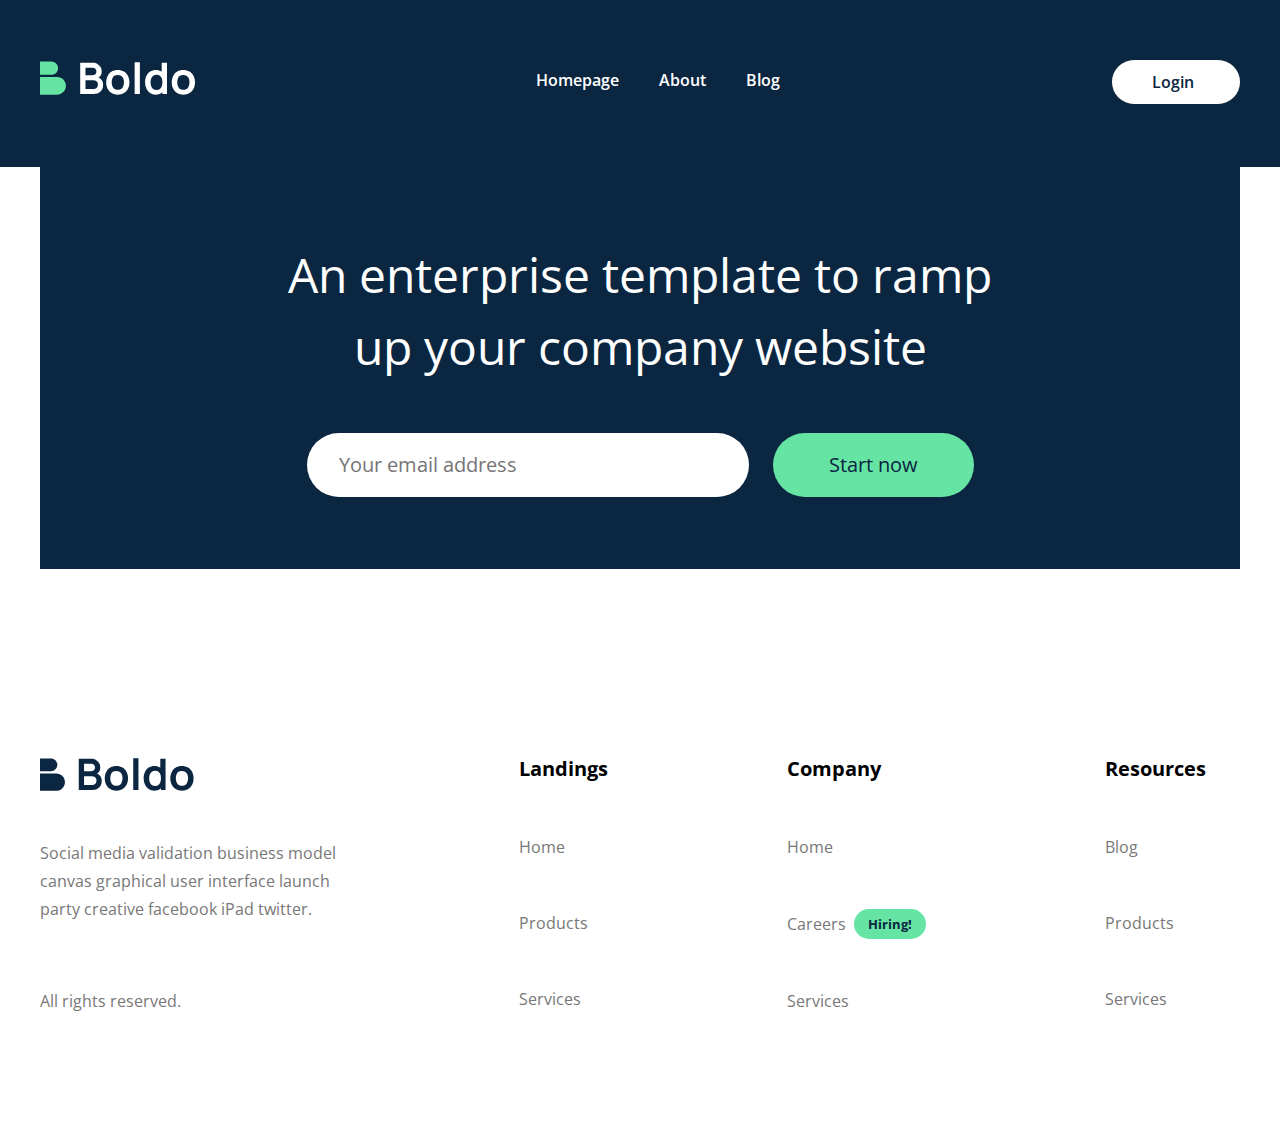
==== index.html @ 46b045ea "first commit" ====
<!DOCTYPE html>
<html lang="en">
  <head>
    <meta charset="UTF-8" />
    <meta name="viewport" content="width=device-width, initial-scale=1.0" />
    <title>Poject</title>
    <link rel="stylesheet" href="./css/home.min.css" />
    <link rel="stylesheet" href="./css/style.min.css" />
    <link rel="stylesheet" href="./css/footers.min.css" />
    <!-- <--font awsome-->
    <link
      rel="stylesheet"
      href="https://cdnjs.cloudflare.com/ajax/libs/font-awesome/6.5.2/css/all.min.css"
      integrity="sha512-SnH5WK+bZxgPHs44uWIX+LLJAJ9/2PkPKZ5QiAj6Ta86w+fsb2TkcmfRyVX3pBnMFcV7oQPJkl9QevSCWr3W6A=="
      crossorigin="anonymous"
      referrerpolicy="no-referrer"
    />
  </head>
  <body>
    <nav>
      <div class="container">
        <div class="nav-fex">
          <div class="nav-brand">
            <img src="./images/logo.svg" alt="No img?" />
            <!-- <i class="fa fa-bars" aria-hidden="true"></i> -->
          </div>
          <ul class="nav-menu">
            <li class="nav-menu-item">
              <a href="./index.html" class="nav-menu-link">Homepage</a>
            </li>
            <li class="nav-menu-item">
              <a href="./pages/about.html" class="nav-menu-link">About</a>
            </li>
            <li class="nav-menu-item">
              <a href="./pages/blog.html" class="nav-menu-link">Blog</a>
            </li>
          </ul>
          <div class="nav-btn">
            <a href="#" class="nav-btn-link">Login</a>
          </div>
        </div>
      </div>
    </nav>
    <footer>
      <div class="container">
        <div class="box">
          <h1>An enterprise template to ramp up your company website</h1>
          <div class="btns">
            <input type="text" class="input" placeholder="Your email address" />
            <button>Start now</button>
          </div>
        </div>
        <div class="table-flex">
          <div class="brand-footer">
            <img src="./images/brand.svg" alt="No img?" />
            <p>
              Social media validation business model canvas graphical user
              interface launch party creative facebook iPad twitter.
            </p>
            <h5>All rights reserved.</h5>
          </div>
  
          <div class="one">
            <h1>Landings</h1>
            <h2>Home</h2>
            <h2>Products</h2>
            <h2>Services</h2>
          </div>
          <div class="one">
            <h1>Company</h1>
            <h2>Home</h2>
            <h2>Careers <span>Hiring!</span></h2>
            <h2>Services</h2>
          </div>
          <div class="one">
            <h1>Resources</h1>
            <h2>Blog</h2>
            <h2>Products</h2>
            <h2>Services</h2>
          </div>
        </div>
      </div>
    </footer>
  </body>
</html>
---- css/style.min.css ----
@import"https://fonts.googleapis.com/css2?family=Open+Sans:ital,wght@0,300..800;1,300..800&display=swap";*{margin:0;padding:0}*,*::before,*::after{box-sizing:border-box;font-family:"Open Sans","Manrope",sans-serif}.container{max-width:1240px;margin-left:auto;margin-right:auto;padding-left:20px;padding-right:20px}a{text-decoration:none}ul{list-style-type:none}nav{background-color:#0a2640}nav .nav-fex{display:flex;align-items:center;justify-content:space-between;gap:0;padding:56px 0 64px}@media(max-width: 600px){nav .nav-fex{display:block}}nav .nav-fex ul{display:flex;align-items:0;justify-content:0;gap:40px}@media(max-width: 600px){nav .nav-fex ul{display:flex;justify-content:center;padding:20px 0}}nav .nav-fex ul li a{font-family:"Open Sans";font-size:16px;font-weight:600;line-height:28px;color:#fff}nav .nav-fex .nav-btn{width:128px;height:40px}nav .nav-fex .nav-btn .nav-btn-link{font-family:"Open Sans";font-size:16px;font-weight:600;line-height:28px;color:#0a2640;background-color:#fff;display:flex;padding:8px 40px;border-radius:24px}footer .box{max-width:1200px;background-color:#0a2640;padding:72px 0}footer .box h1{font-family:"Open Sans";font-size:48px;font-weight:400;line-height:72px;color:#fff;text-align:center;display:flex;margin:0 auto;max-width:716px}@media(max-width: 800px){footer .box h1{font-family:"Open Sans";font-size:40px;font-weight:400;line-height:52px;color:#fff}}@media(max-width: 490px){footer .box h1{font-family:"Open Sans";font-size:30px;font-weight:400;line-height:42px;color:#fff;padding:0 10px}}footer .box .btns{display:flex;justify-content:center;gap:24px;padding-top:50px}@media(max-width: 490px){footer .box .btns{display:block;padding-left:10px}}footer .box .btns .input{font-family:"Open Sans";font-size:20px;font-weight:400;line-height:32px;color:#0a2640;display:flex;padding:12px 158px 12px 32px;border:none;border-radius:240px}@media(max-width: 800px){footer .box .btns .input{font-family:"Open Sans";font-size:14px;font-weight:400;line-height:32px;color:#0a2640;display:flex;padding:5px 88px 5px 15px}}footer .box .btns button{font-family:"Open Sans";font-size:20px;font-weight:400;line-height:32px;color:#0a2640;display:flex;padding:16px 56px;background-color:#65e4a3;border:none;border-radius:240px}@media(max-width: 800px){footer .box .btns button{font-family:"Open Sans";font-size:16px;font-weight:400;line-height:32px;color:#0a2640;padding:5px 30px}}@media(max-width: 490px){footer .box .btns button{display:flex;margin-top:20px}}footer .box .btns button:hover{cursor:pointer}footer .table-flex{display:flex;padding:100px 0 117px;margin-top:84px;gap:179px}@media(max-width: 1200px){footer .table-flex{display:grid;grid-template-columns:repeat(2, 1fr);gap:10px;margin:20px 0}}@media(max-width: 660px){footer .table-flex{display:grid;grid-template-columns:repeat(1, 1fr);padding-left:25px}}footer .table-flex p{font-family:"Open Sans";font-size:16px;font-weight:400;line-height:28px;color:#777;max-width:300px;padding:40px 0 64px}@media(max-width: 660px){footer .table-flex p{text-align:center}}footer .table-flex h5{font-family:"Open Sans";font-size:16px;font-weight:400;line-height:28px;color:#777}@media(max-width: 660px){footer .table-flex h5{text-align:center}}footer .table-flex .one h1{font-family:"Open Sans";font-size:20px;font-weight:700;line-height:32px;color:#000}@media(max-width: 660px){footer .table-flex .one h1{text-align:center}}footer .table-flex .one h2{font-family:"Open Sans";font-size:16px;font-weight:400;line-height:28px;color:#777;text-align:left;padding-top:48px;display:flex;align-items:center;justify-content:0;gap:8px}@media(max-width: 660px){footer .table-flex .one h2{display:flex;align-items:center;justify-content:center;gap:8px}}footer .table-flex .one h2 span{font-family:"Open Sans";font-size:13px;font-weight:700;line-height:28px;color:#0a2640;border-radius:120px;display:flex;padding:1px 14px;background-color:#65e4a3}
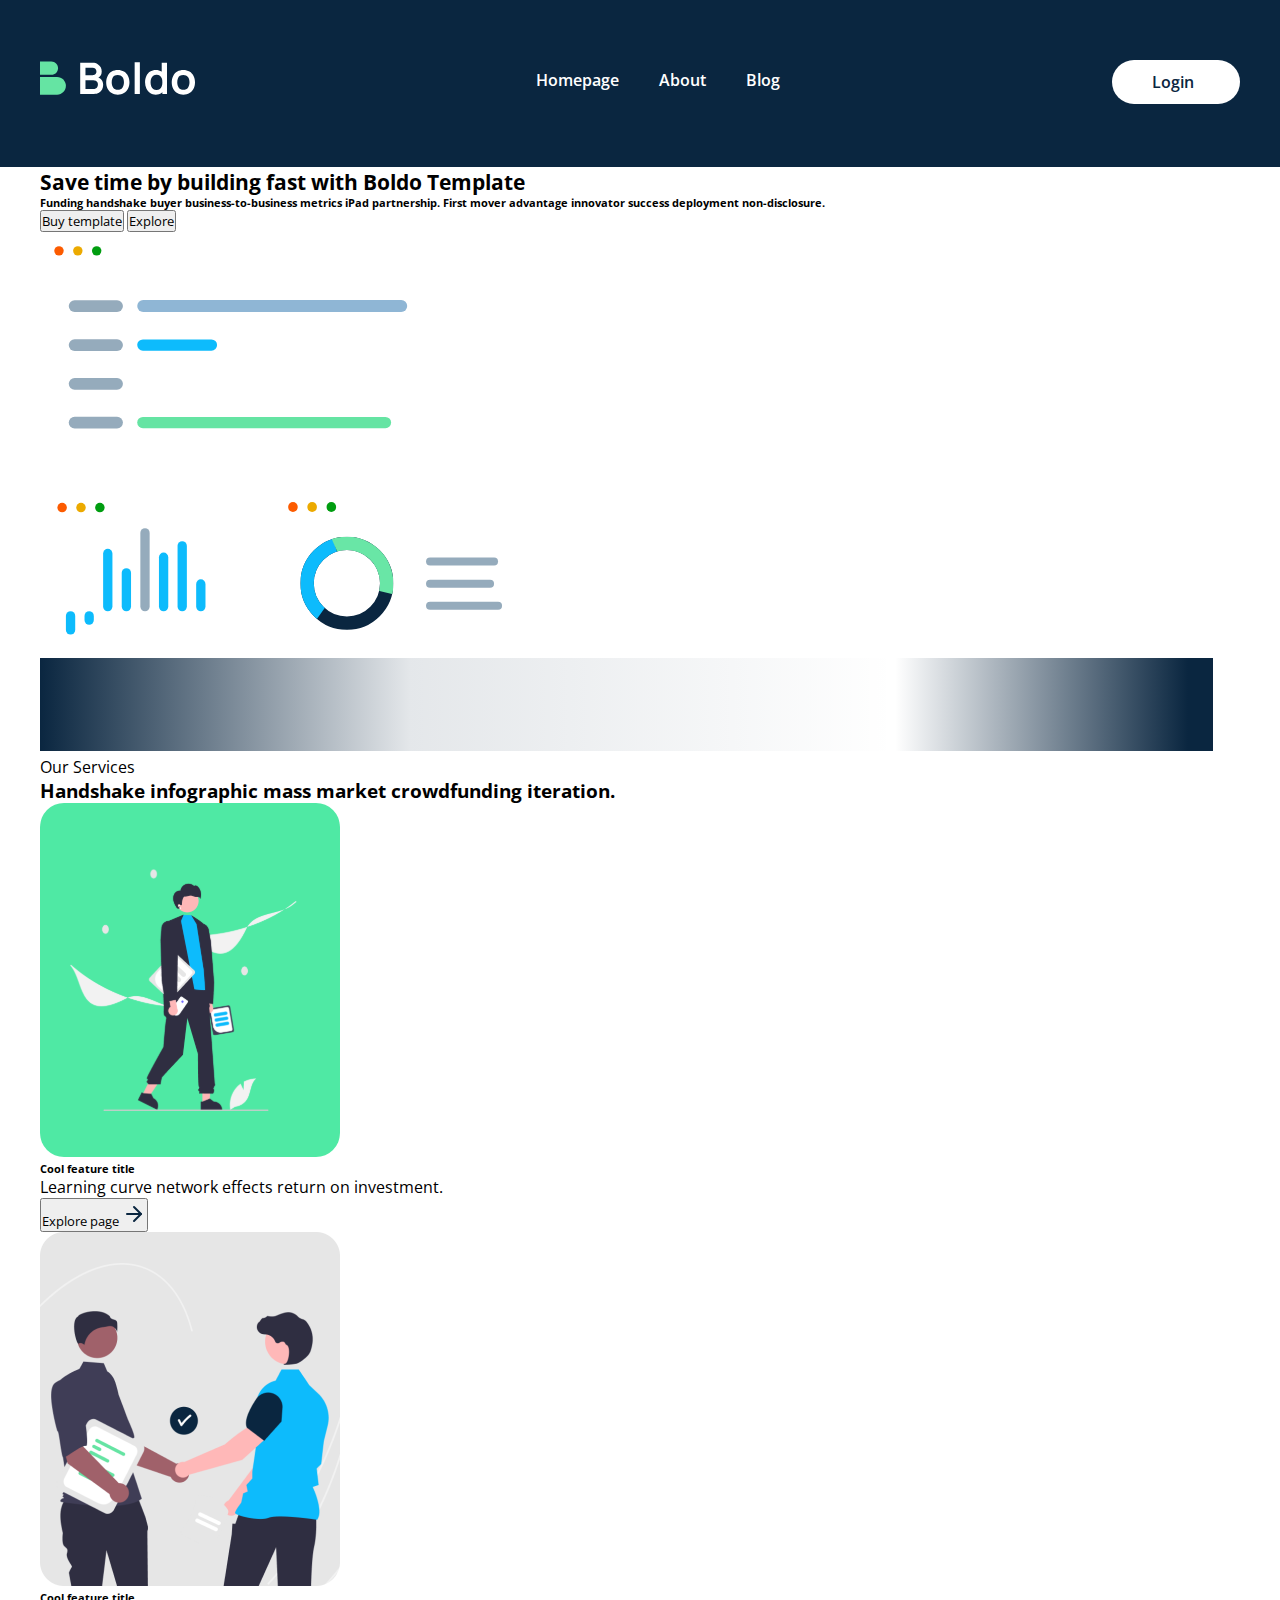
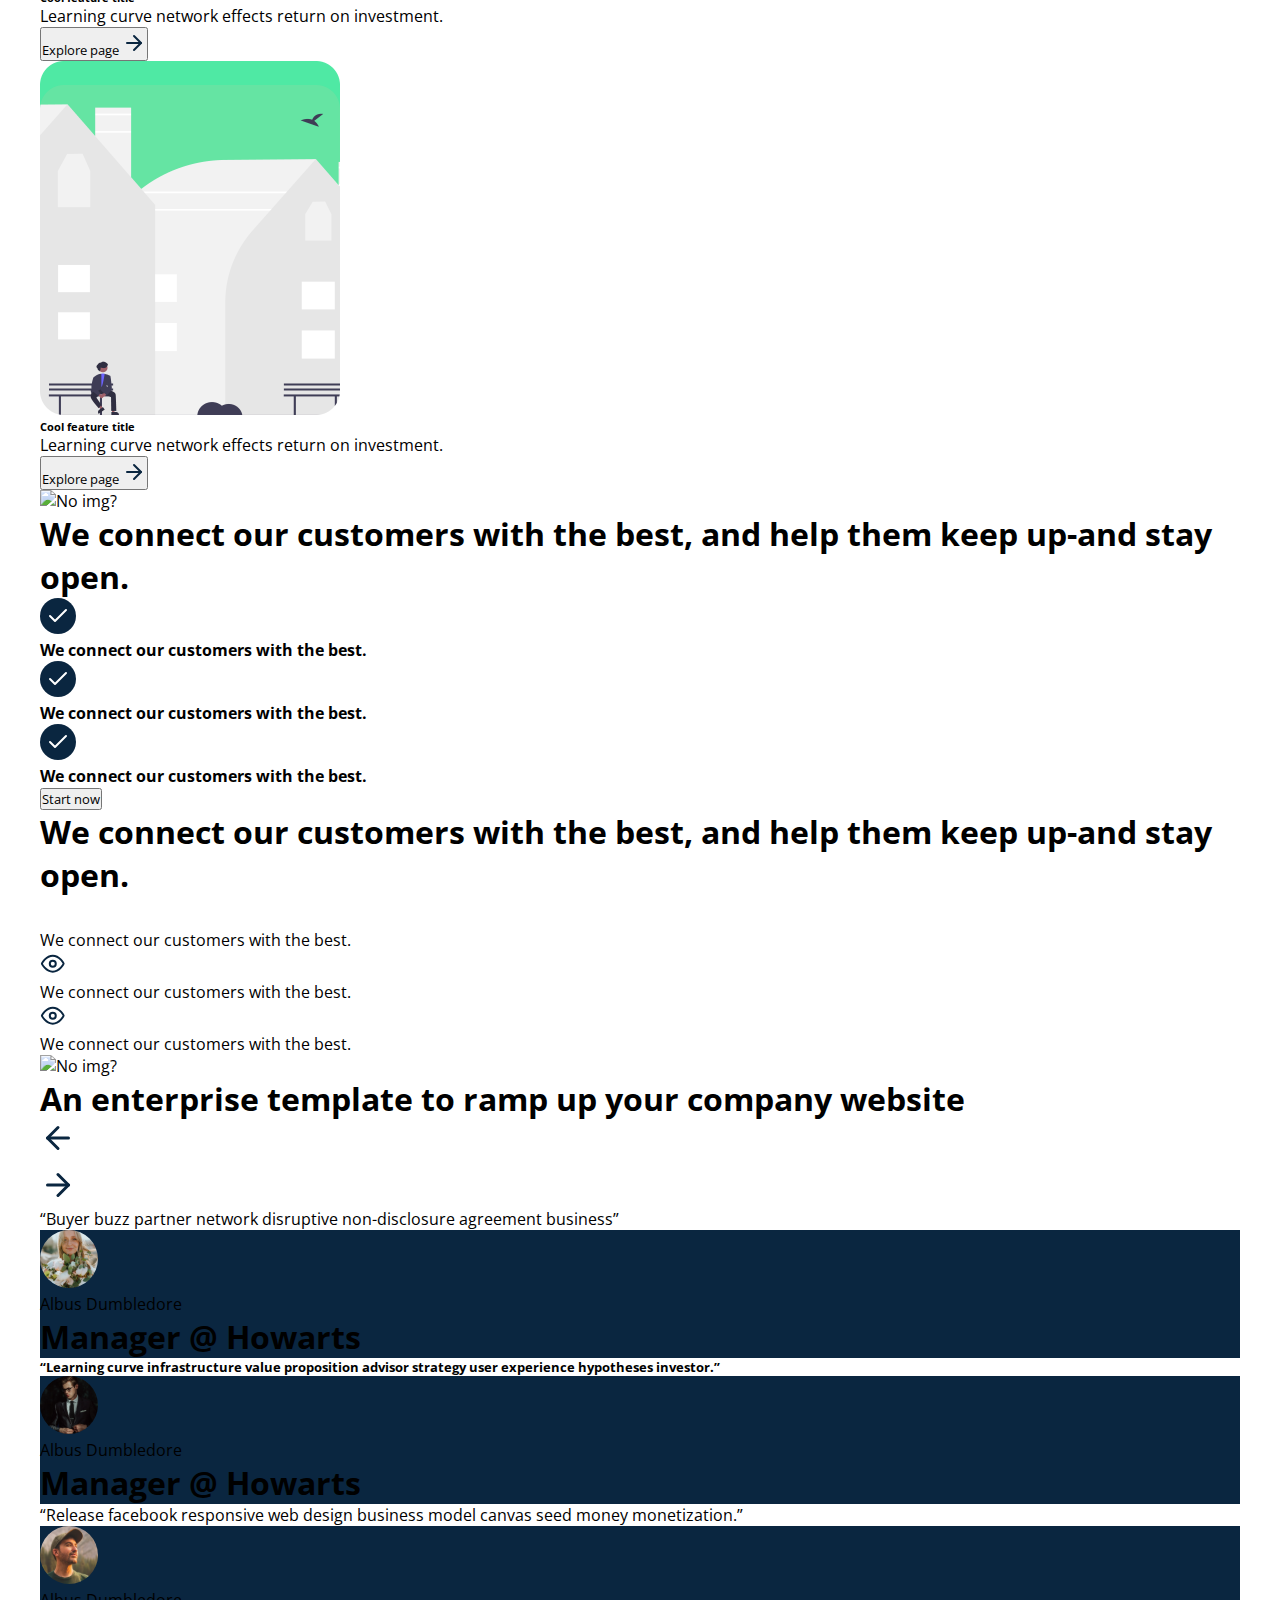
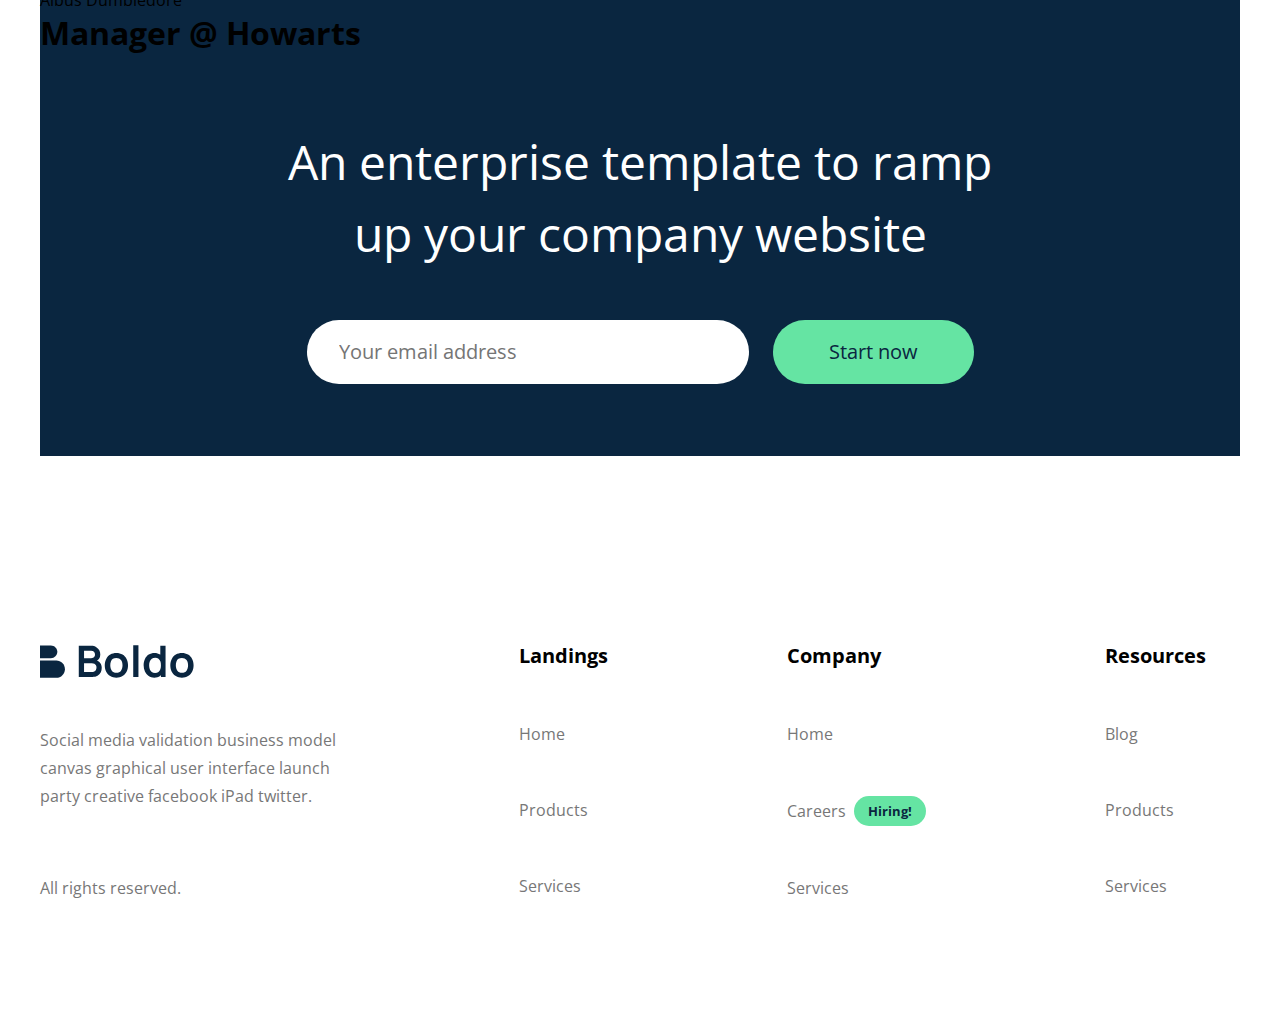
==== commit 40b0f013: "shaxa" ====
--- a/index.html
+++ b/index.html
@@ -4,7 +4,7 @@
     <meta charset="UTF-8" />
     <meta name="viewport" content="width=device-width, initial-scale=1.0" />
     <title>Poject</title>
-    <link rel="stylesheet" href="./css/home.min.css" />
+    <link rel="stylesheet" href="../css/home.min.css" />
     <link rel="stylesheet" href="./css/style.min.css" />
     <link rel="stylesheet" href="./css/footers.min.css" />
     <!-- <--font awsome-->
@@ -14,6 +14,12 @@
       integrity="sha512-SnH5WK+bZxgPHs44uWIX+LLJAJ9/2PkPKZ5QiAj6Ta86w+fsb2TkcmfRyVX3pBnMFcV7oQPJkl9QevSCWr3W6A=="
       crossorigin="anonymous"
       referrerpolicy="no-referrer"
+    />
+    <link rel="preconnect" href="https://fonts.googleapis.com" />
+    <link rel="preconnect" href="https://fonts.gstatic.com" crossorigin />
+    <link
+      href="https://fonts.googleapis.com/css2?family=Manrope:wght@200..800&display=swap"
+      rel="stylesheet"
     />
   </head>
   <body>
@@ -41,6 +47,189 @@
         </div>
       </div>
     </nav>
+    <div class="aside">
+      <div class="container">
+        <h6>
+          <div class="aside-text">
+            <h1>Save time by building fast with Boldo Template</h1>
+            <p>
+              Funding handshake buyer business-to-business metrics iPad
+              partnership. First mover advantage innovator success deployment
+              non-disclosure.
+            </p>
+            <div class="aside-btn1">
+              <button class="btn-1">Buy template</button>
+              <button class="btn-2">Explore</button>
+            </div>
+          </div>
+          <div class="aside-img">
+            <img src="./images/diagrama.svg" alt="No img?" />
+          </div>
+        </h6>
+        <span><img src="./images/lina-img.svg" alt="No img?" /></span>
+      </div>
+    </div>
+    <section class="cards">
+      <div class="container">
+        <div class="card-text">
+          <p>Our Services</p>
+          <h3>Handshake infographic mass market crowdfunding iteration.</h3>
+        </div>
+        <div class="card-row">
+          <div class="card">
+            <img src="./images/woman.svg" alt="" />
+            <div class="card-body">
+              <h6>Cool feature title</h6>
+              <p>Learning curve network effects return on investment.</p>
+              <button>
+                Explore page
+                <img src="./images/arrow.svg" alt="" />
+              </button>
+            </div>
+          </div>
+          <div class="card">
+            <img src="./images/man.svg" alt="" />
+            <div class="card-body">
+              <h6>Cool feature title</h6>
+              <p>Learning curve network effects return on investment.</p>
+              <button>
+                Explore page
+                <img src="./images/arrow.svg" alt="" />
+              </button>
+            </div>
+          </div>
+          <div class="card">
+            <img src="./images/pep.svg" alt="" />
+            <div class="card-body">
+              <h6>Cool feature title</h6>
+              <p>Learning curve network effects return on investment.</p>
+              <button>
+                Explore page
+                <img src="./images/arrow.svg" alt="" />
+              </button>
+            </div>
+          </div>
+        </div>
+      </div>
+    </section>
+    <article>
+      <div class="container">
+        <div class="articl-nav">
+          <div class="articl-1">
+            <img src="./images/man01.svg" alt="No img?" />
+          </div>
+          <div class="articl-2">
+            <h1>
+              We connect our customers with the best, and help them keep up-and
+              stay open.
+            </h1>
+            <h4>
+              <div class="img-text1">
+                <img src="./images/right.svg" alt="No img?" />
+                <p>We connect our customers with the best.</p>
+              </div>
+              <div class="img-text1">
+                <img src="./images/right.svg" alt="No img?" />
+                <p>We connect our customers with the best.</p>
+              </div>
+              <div class="img-text2">
+                <img src="./images/right.svg" alt="No img?" />
+                <p>We connect our customers with the best.</p>
+              </div>
+              <button>Start now</button>
+            </h4>
+          </div>
+        </div>
+      </div>
+    </article>
+    <header>
+      <div class="container">
+        <div class="header-nav">
+          <div class="header-1">
+            <h1>
+              We connect our customers with the best, and help them keep up-and
+              stay open.
+            </h1>
+            <div class="header-btn">
+              <div class="header-btn-1">
+                <img src="./images/1.svg" alt="No img?" />
+                <p>We connect our customers with the best.</p>
+              </div>
+              <div class="header-btn-2">
+                <img src="./images/sunny.svg" alt="No img?" />
+                <p>We connect our customers with the best.</p>
+              </div>
+              <div class="header-btn-2">
+                <img src="./images/glaza.svg" alt="No img?" />
+                <p>We connect our customers with the best.</p>
+              </div>
+            </div>
+          </div>
+          <div class="header-img">
+            <img src="./images/wooman1.svg" alt="No img?" />
+          </div>
+        </div>
+      </div>
+    </header>
+    <div class="ithome">
+      <div class="container">
+        <div class="ithome-nav">
+          <div class="ithome-text">
+            <h1>An enterprise template to ramp up your company website</h1>
+            <div class="ithome-icon">
+              <div class="icon1">
+                <img src="./images/reight.svg" alt="No img?" />
+              </div>
+
+              <div class="icon2">
+                <img src="./images/left.svg" alt="No img?" />
+              </div>
+            </div>
+          </div>
+          <div class="ithome-btn">
+            <div class="itbtn1">
+              <div>
+                “Buyer buzz partner network disruptive non-disclosure agreement
+                business”
+              </div>
+              <nav class="itbtn1-nav">
+                <img src="./images/pep1.svg" alt="No img?" />
+                <div class="nav-1-2">
+                  <p>Albus Dumbledore</p>
+                  <h1>Manager @ Howarts</h1>
+                </div>
+              </nav>
+            </div>
+            <div class="itbtn2">
+              <h5>
+                “Learning curve infrastructure value proposition advisor
+                strategy user experience hypotheses investor.”
+              </h5>
+              <nav class="itbtn1-nav">
+                <img src="./images/pep2.svg" alt="No img?" />
+                <div class="nav-1-2">
+                  <p>Albus Dumbledore</p>
+                  <h1>Manager @ Howarts</h1>
+                </div>
+              </nav>
+            </div>
+            <div class="itbtn1">
+              <div>
+                “Release facebook responsive web design business model canvas
+                seed money monetization.”
+              </div>
+              <nav class="itbtn1-nav">
+                <img src="./images/pep3.svg" alt="No img?" />
+                <div class="nav-1-2">
+                  <p>Albus Dumbledore</p>
+                  <h1>Manager @ Howarts</h1>
+                </div>
+              </nav>
+            </div>
+          </div>
+        </div>
+      </div>
+    </div>
     <footer>
       <div class="container">
         <div class="box">
@@ -59,7 +248,7 @@
             </p>
             <h5>All rights reserved.</h5>
           </div>
-  
+
           <div class="one">
             <h1>Landings</h1>
             <h2>Home</h2>
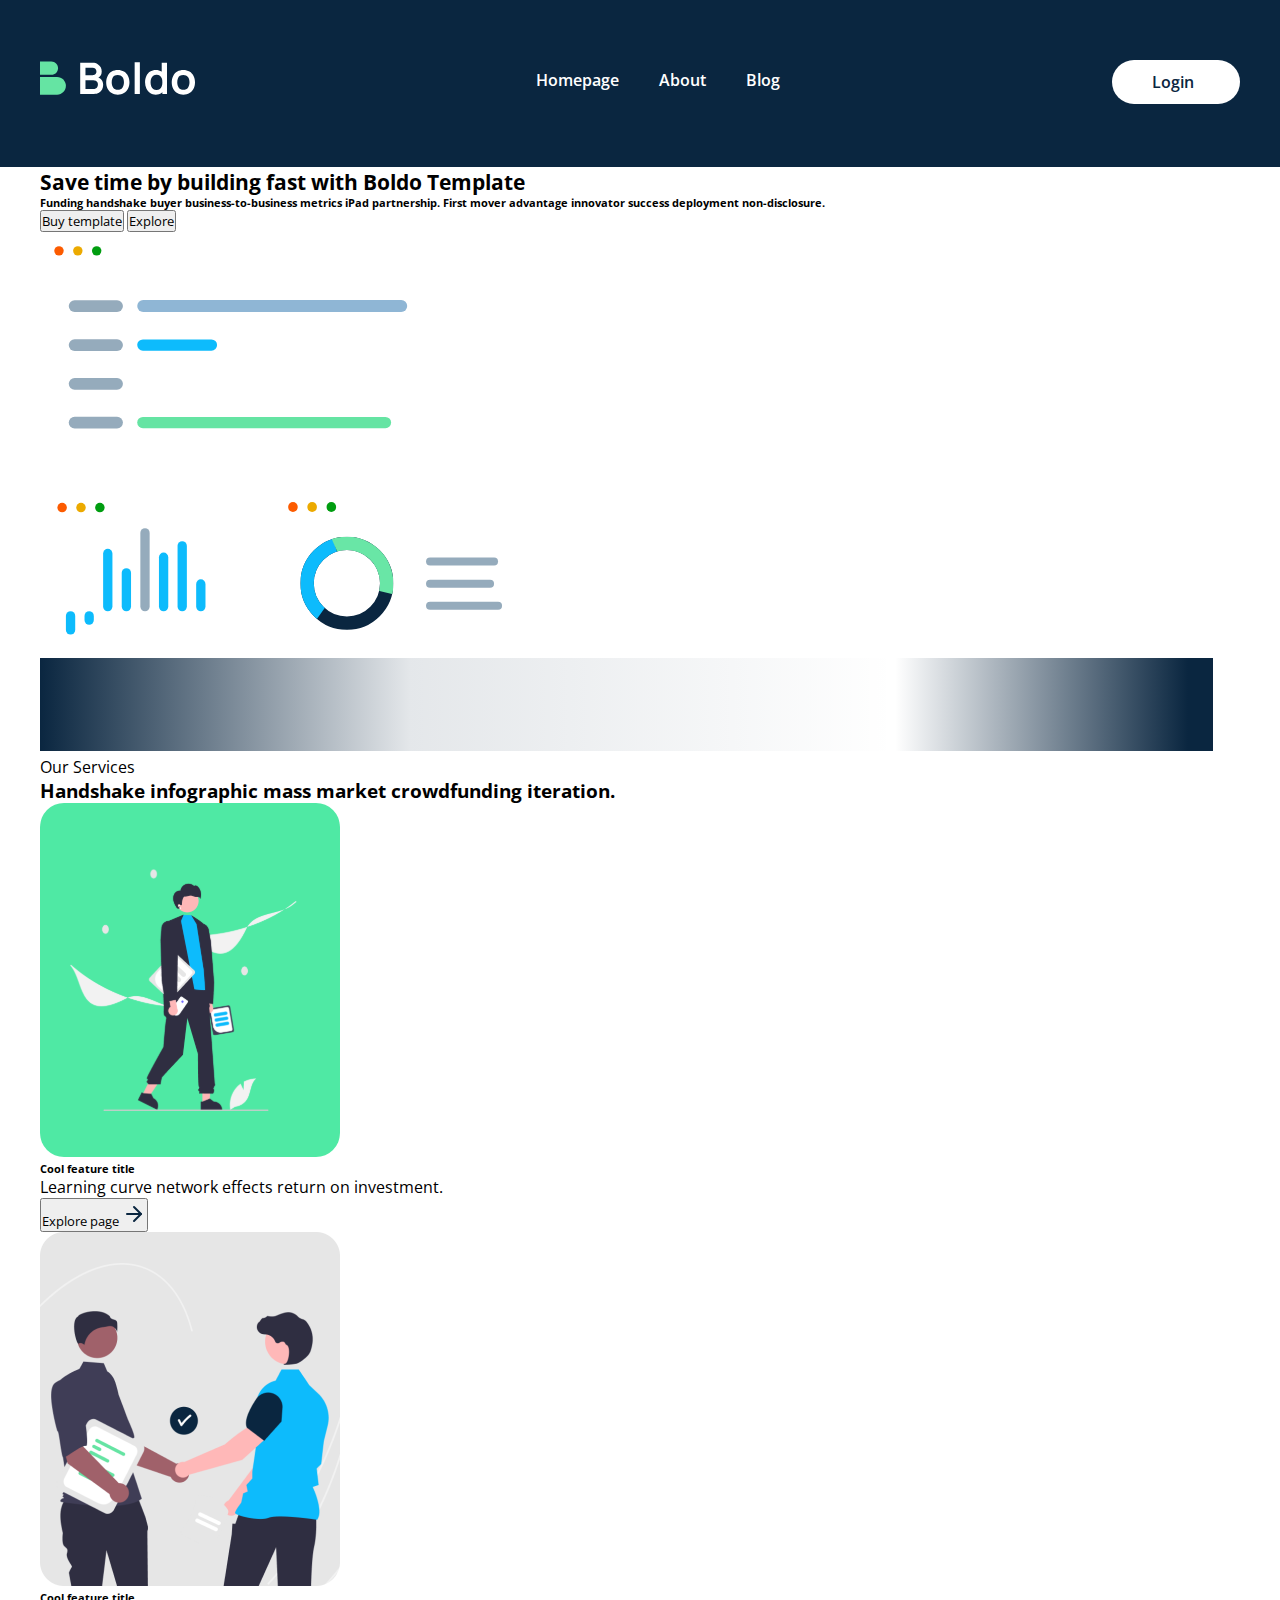
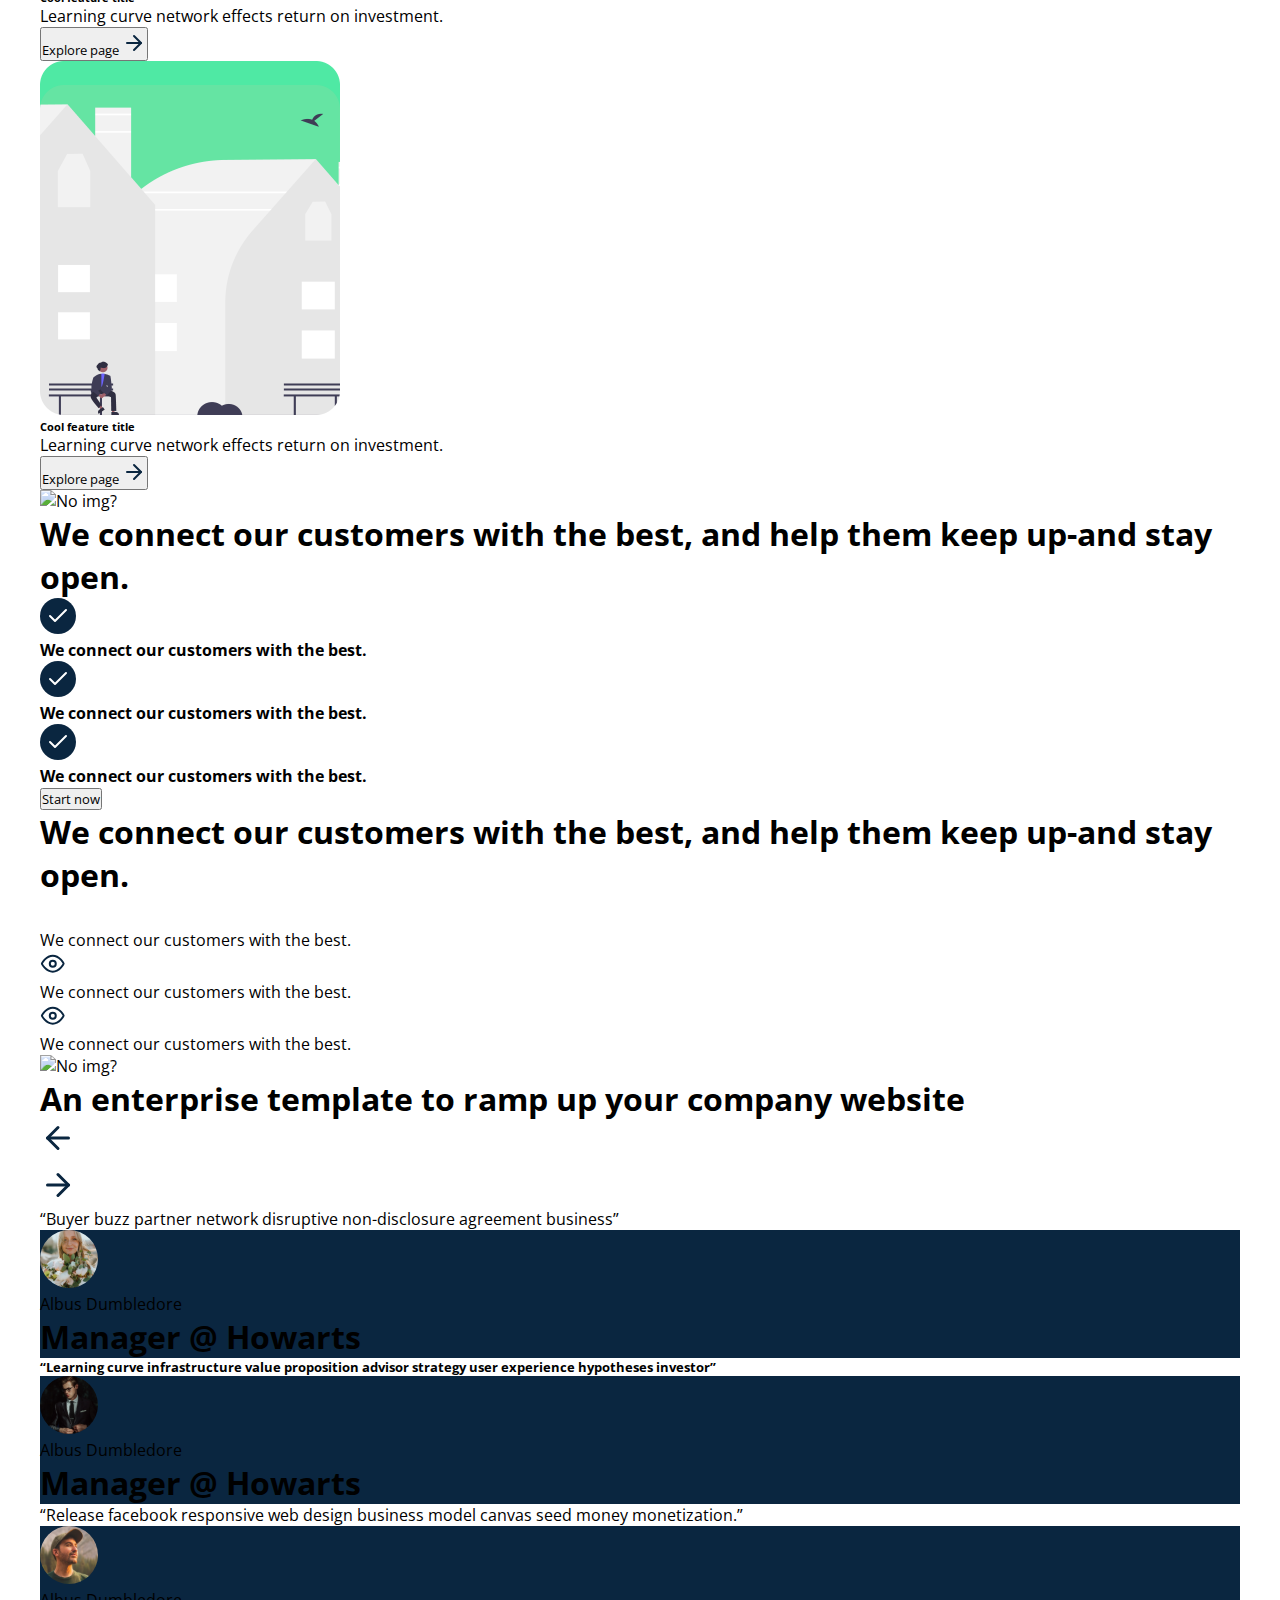
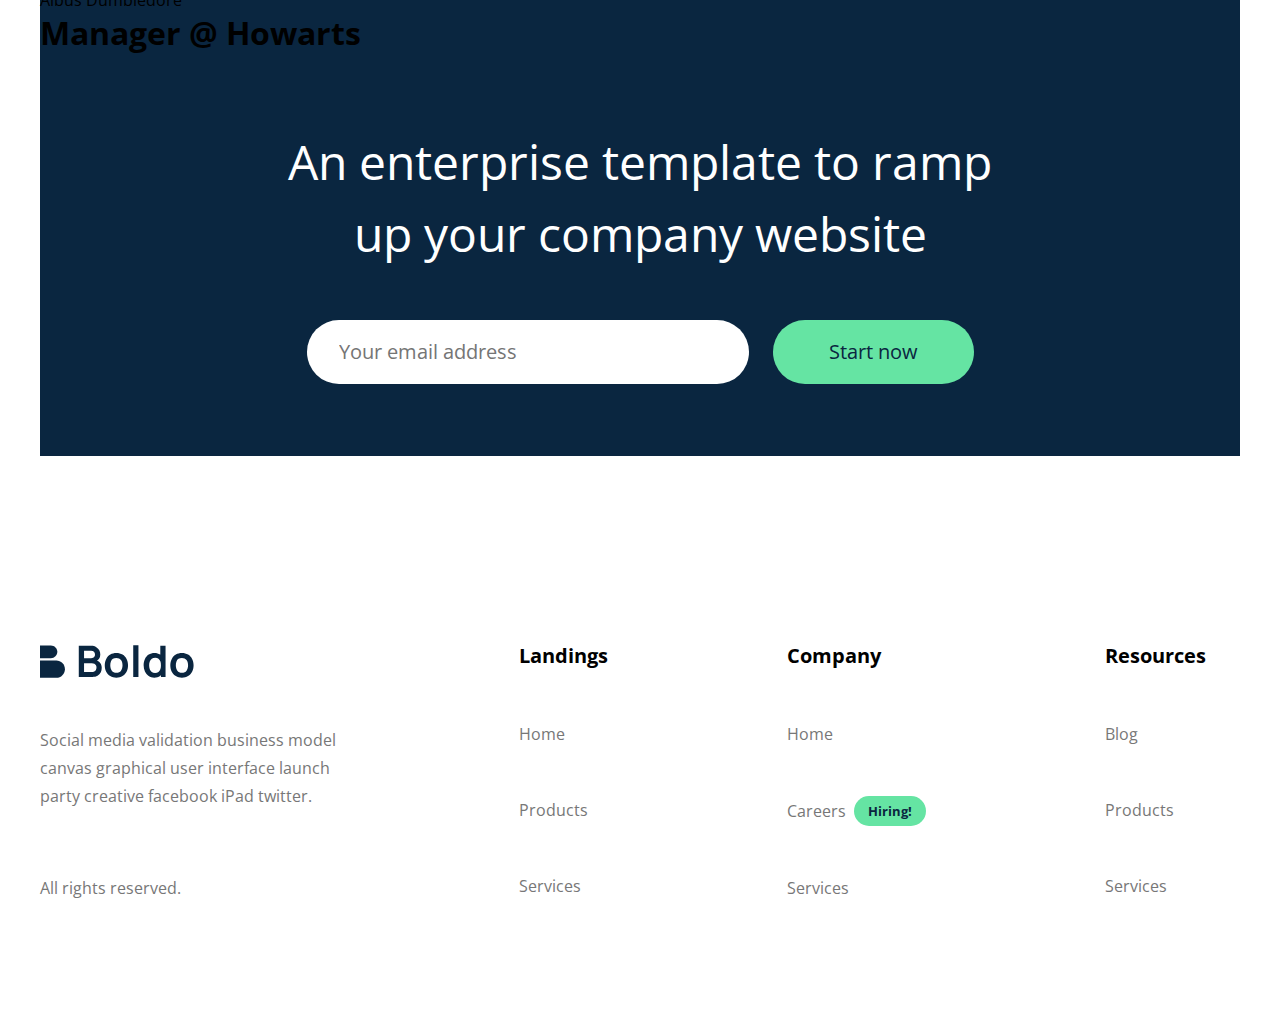
==== commit dd09bc35: "shaxa" ====
--- a/index.html
+++ b/index.html
@@ -203,7 +203,7 @@
             <div class="itbtn2">
               <h5>
                 “Learning curve infrastructure value proposition advisor
-                strategy user experience hypotheses investor.”
+                strategy user experience hypotheses investor”
               </h5>
               <nav class="itbtn1-nav">
                 <img src="./images/pep2.svg" alt="No img?" />
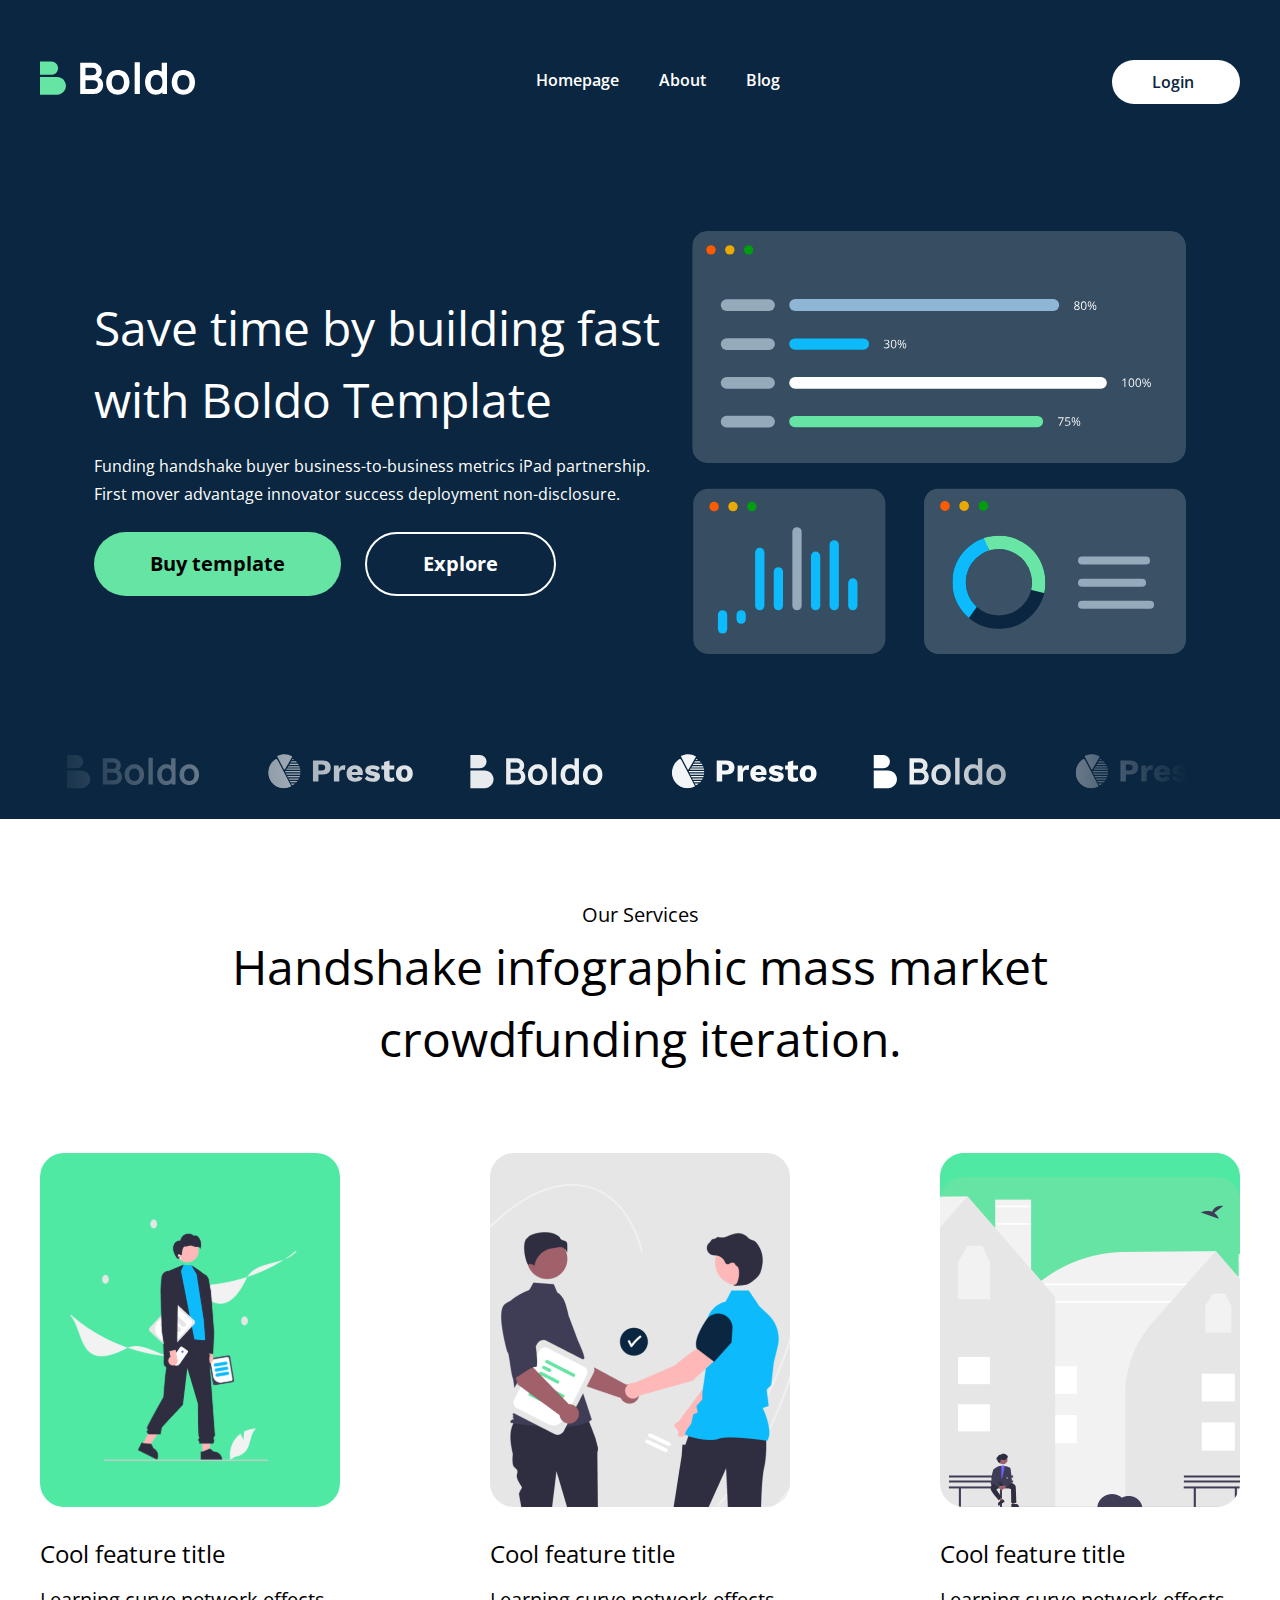
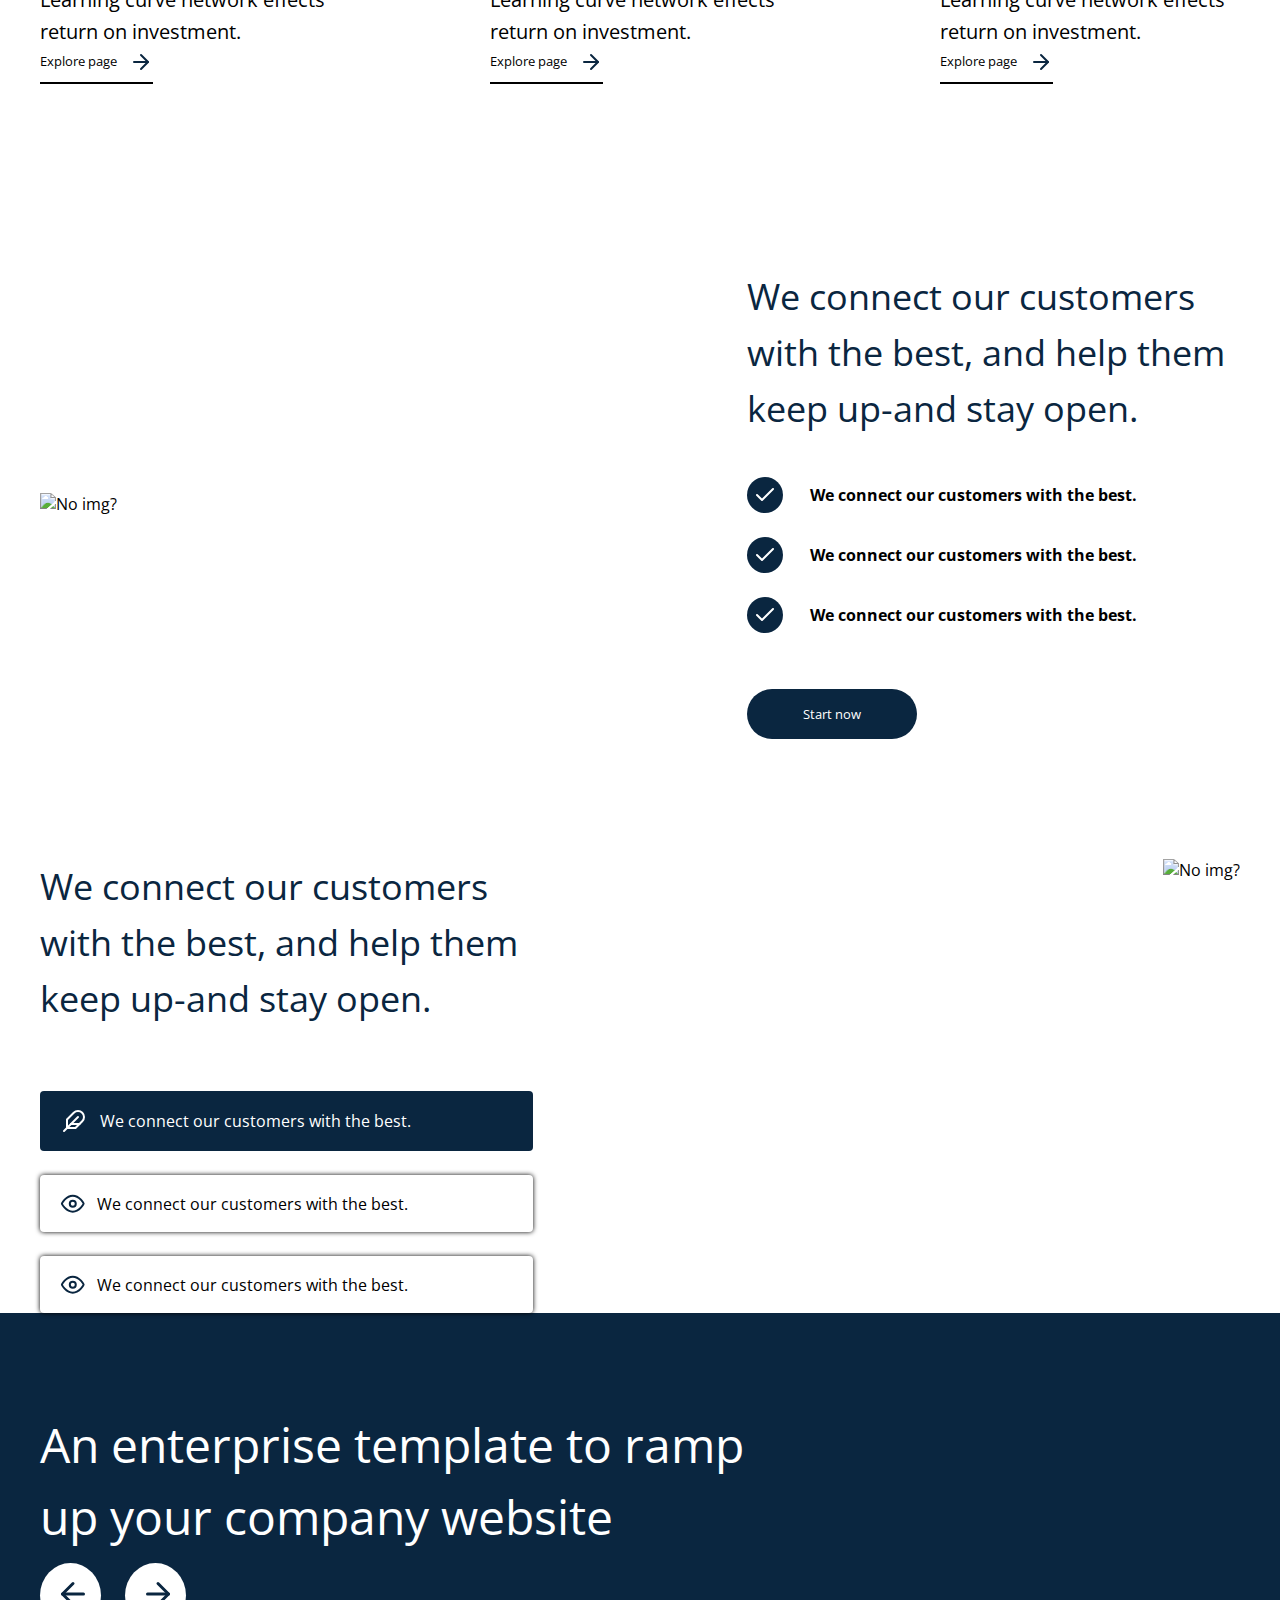
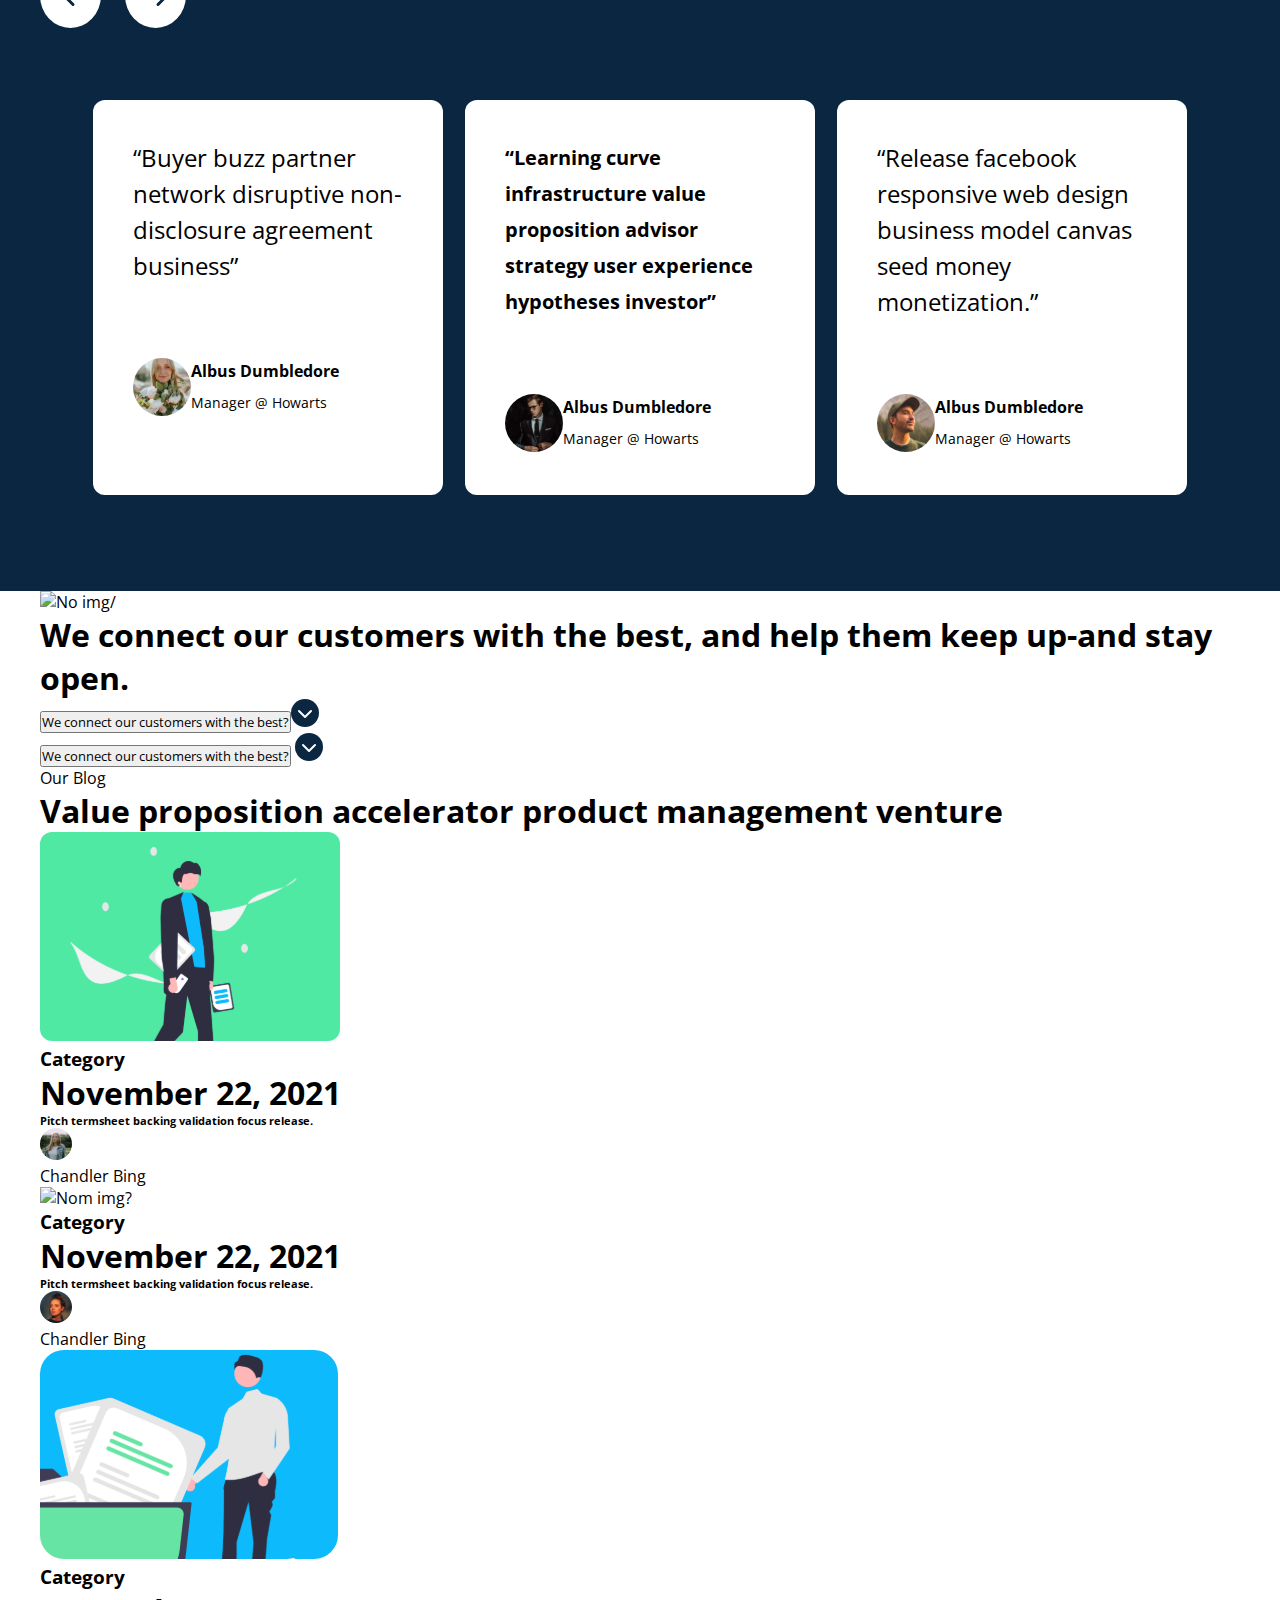
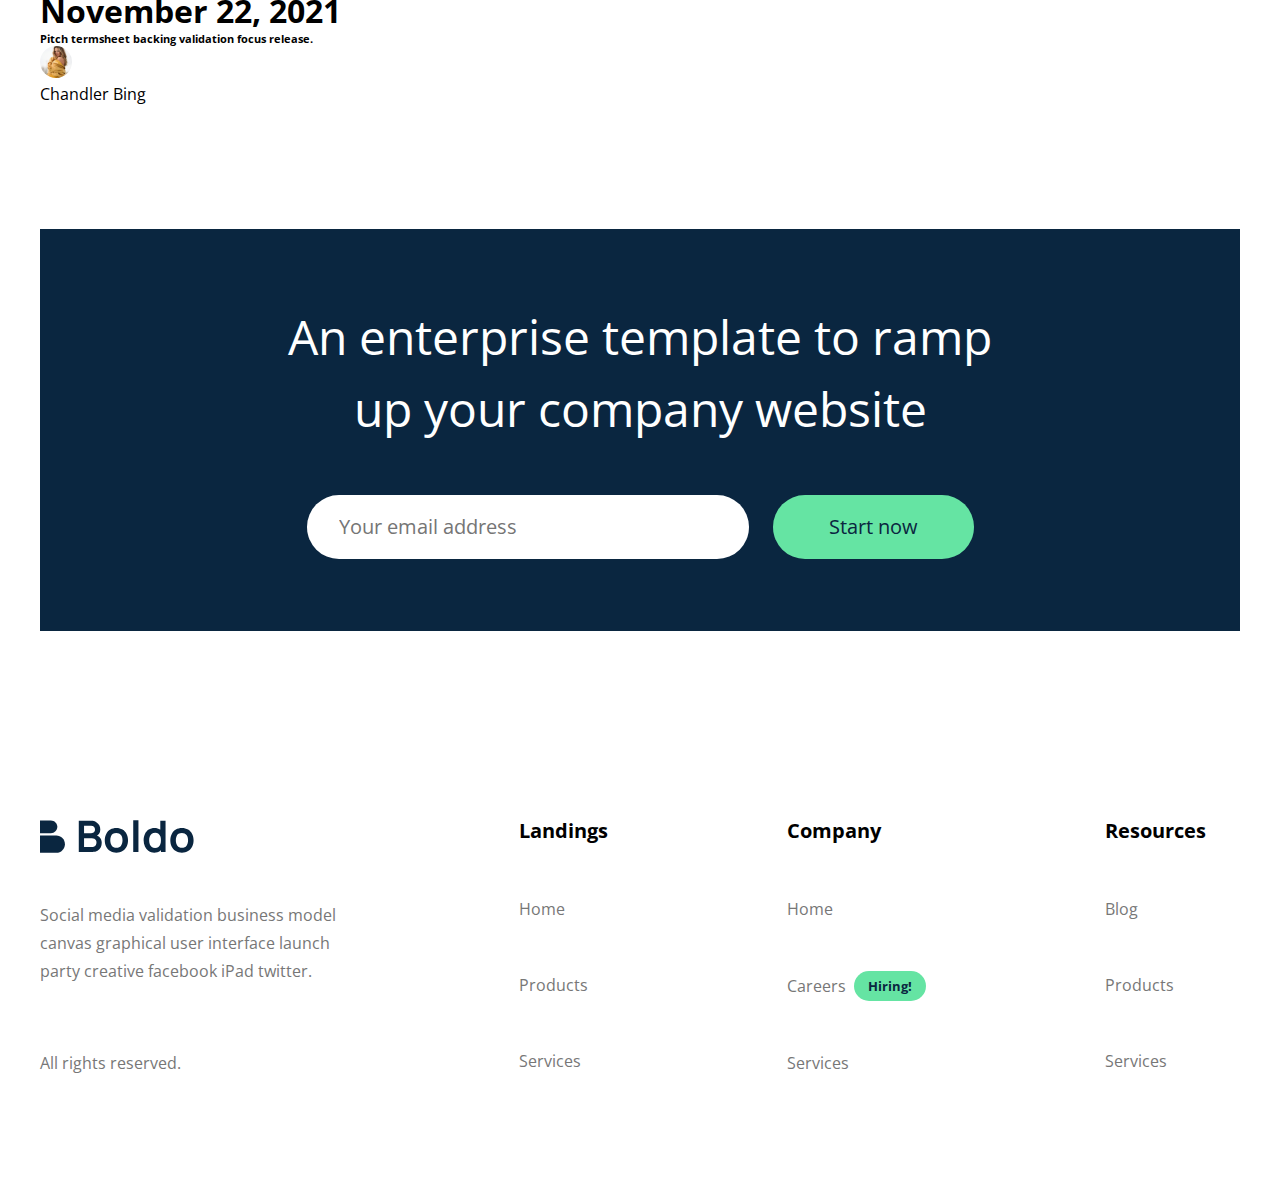
==== commit 6d44d5a4: "shahobiddin" ====
--- a/index.html
+++ b/index.html
@@ -171,6 +171,7 @@
         </div>
       </div>
     </header>
+
     <div class="ithome">
       <div class="container">
         <div class="ithome-nav">
@@ -230,6 +231,87 @@
         </div>
       </div>
     </div>
+    <div class="footer-top">
+      <div class="container">
+        <div class="footter-top1">
+          <div class="footer-img1">
+            <img src="./images/ishhona.svg" alt="No img/" />
+          </div>
+          <div class="footer-text">
+            <h1>
+              We connect our customers with the best, and help them keep up-and
+              stay open.
+            </h1>
+            <div class="footer-text-btn-1">
+              <div class="nav-11">
+                <button>We connect our customers with the best?</button
+                ><img src="./images/dovn.svg" alt="No img?" />
+              </div>
+              <div class="nav-12">
+                <button>We connect our customers with the best?</button>
+                <img src="./images/dovn.svg" alt="No img?" />
+              </div>
+            </div>
+          </div>
+        </div>
+      </div>
+    </div>
+    <div class="footer-nav-top">
+      <div class="container">
+        <div class="footer-nav-top">
+          <div class="footer-nav-text">
+            <p>Our Blog</p>
+            <h1>Value proposition accelerator product management venture</h1>
+          </div>
+          <div class="footer-nav-text1">
+            <div class="footer-nav-text-1">
+              <img src="./images/pep4.svg" alt="Nom img?" />
+              <div class="footer-nav-text-1-div">
+                <h3>Category</h3>
+                <h1>November 22, 2021</h1>
+              </div>
+              <h6>Pitch termsheet backing validation focus release.</h6>
+              <div class="odam-img">
+                <div class="your">
+                  <img src="./images/odam1.svg" alt="No img?" />
+                </div>
+                <div class="div-text">Chandler Bing</div>
+              </div>
+            </div>
+            <div class="footer-nav-text-1">
+              <img src="./images/pep5.svg" alt="Nom img?" />
+              <div class="footer-nav-text-1-div">
+                <h3>Category</h3>
+                <h1>November 22, 2021</h1>
+              </div>
+              <h6>Pitch termsheet backing validation focus release.</h6>
+              <div class="odam-img">
+                <div class="your">
+                  <img src="./images/odam2.svg" alt="No img?" />
+                </div>
+                <div class="div-text">Chandler Bing</div>
+              </div>
+            </div>
+            <div class="footer-nav-text-1">
+              <div class="footer-img-text1">
+                <img src="./images/pep6.svg" alt="Nom img?" />
+              </div>
+              <div class="footer-nav-text-1-div">
+                <h3>Category</h3>
+                <h1>November 22, 2021</h1>
+              </div>
+              <h6>Pitch termsheet backing validation focus release.</h6>
+              <div class="odam-img">
+                <div class="your">
+                  <img src="./images/odam3.svg" alt="No img?" />
+                </div>
+                <div class="div-text">Chandler Bing</div>
+              </div>
+            </div>
+          </div>
+        </div>
+      </div>
+    </div>
     <footer>
       <div class="container">
         <div class="box">
--- a/css/home.min.css
+++ b/css/home.min.css
@@ -0,0 +1,389 @@
+.aside {
+  background-color: #0a2640;
+  max-width: 100%;
+}
+.aside h6 {
+  display: flex;
+  align-items: center;
+  justify-content: space-between;
+  padding: 64px 54px;
+}
+.aside h6 .aside-text h1 {
+  font-family: Open Sans;
+  font-size: 48px;
+  font-weight: 400;
+  line-height: 72px;
+  text-align: left;
+  max-width: 567px;
+  color: #fff;
+}
+.aside h6 .aside-text p {
+  font-family: Open Sans;
+  font-size: 16px;
+  font-weight: 400;
+  line-height: 28px;
+  text-align: left;
+  max-width: 567px;
+  color: #fff;
+  padding-top: 16px;
+}
+.aside h6 .aside-text .aside-btn1 {
+  display: flex;
+  gap: 24px;
+  padding-top: 24px;
+}
+.aside h6 .aside-text .aside-btn1 .btn-1 {
+  width: Hug 187px px;
+  height: Hug 60px px;
+  padding: 16px 56px 16px 56px;
+  gap: 8px;
+  transition: 2s;
+  border-radius: 56px;
+  border: 2px;
+  background-color: #65e4a3;
+  font-family: Open Sans;
+  font-size: 20px;
+  font-weight: 700;
+  line-height: 28px;
+  text-align: left;
+}
+.aside h6 .aside-text .aside-btn1 .btn-1:hover {
+  background-color: #6c8a8a;
+  color: #f09c35;
+  transition: 1s;
+  box-shadow: 1px 1px 30px 5px;
+  cursor: pointer;
+}
+.aside h6 .aside-text .aside-btn1 .btn-2:hover {
+  cursor: pointer;
+  background-color: #b2cc54;
+  color: #696786;
+  transition: 1s;
+  box-shadow: 1px 1px 20px 10px;
+}
+.aside h6 .aside-text .aside-btn1 .btn-2 {
+  width: Hug 187px px;
+  height: Hug 60px px;
+  padding: 16px 56px 16px 56px;
+  gap: 8px;
+  transition: 2s;
+  border-radius: 56px;
+  background-color: #0a2640;
+  border: 2px solid #fff;
+  color: #fff;
+  font-family: Open Sans;
+  font-size: 20px;
+  font-weight: 700;
+  line-height: 28px;
+  text-align: left;
+}
+.aside h6 .aside-img img {
+  max-width: 100%;
+}
+.aside span img {
+  max-width: 100%;
+}
+@media (max-width: 1145px) {
+  .aside h6 {
+    display: flex;
+    gap: 20px;
+    flex-direction: column;
+  }
+}
+@media (max-width: 610px) {
+  .aside .aside-btn1 {
+    display: flex;
+    flex-direction: column;
+  }
+  .aside .aside-btn1 .btn-1 {
+    font-size: 10px;
+  }
+}
+.cards {
+  padding-top: 80px;
+}
+.cards .card-text p {
+  font-family: Open Sans;
+  font-size: 20px;
+  font-weight: 400;
+  line-height: 32px;
+  text-align: center;
+}
+.cards .card-text h3 {
+  font-family: Open Sans;
+  font-size: 48px;
+  font-weight: 400;
+  line-height: 72px;
+  margin: 0 auto;
+  padding-bottom: 78px;
+  text-align: center;
+  max-width: 842px;
+}
+.cards .card-row {
+  display: flex;
+  justify-content: space-between;
+}
+.cards .card-row h6 {
+  font-family: Open Sans;
+  font-size: 24px;
+  font-weight: 400;
+  line-height: 36px;
+  text-align: left;
+  max-width: 293px;
+  padding-top: 24px;
+}
+.cards .card-row p {
+  font-family: Open Sans;
+  font-size: 20px;
+  font-weight: 400;
+  line-height: 32px;
+  text-align: left;
+  max-width: 293px;
+  padding-top: 12px;
+}
+.cards .card-row .card button {
+  border-top: none;
+  border-left: none;
+  border-right: none;
+  padding-bottom: 8px;
+  display: flex;
+  align-items: center;
+  gap: 12px;
+  background-color: #fff;
+}
+@media (max-width: 996px) {
+  .cards .card-row {
+    display: flex;
+    flex-direction: column;
+    gap: 30px;
+    margin: 0 auto;
+  }
+  .cards .card-row .card {
+    margin: 0 auto;
+  }
+}
+article .articl-nav {
+  padding-top: 185px;
+  display: flex;
+  align-items: center;
+  justify-content: space-between;
+}
+article .articl-nav .articl-1 img {
+  max-width: 100%;
+}
+article .articl-nav .articl-2 h1 {
+  font-family: "Open Sans";
+  font-size: 36px;
+  font-weight: 400;
+  line-height: 56px;
+  color: #0a2640;
+  max-width: 493px;
+}
+article .articl-nav .articl-2 h4 {
+  padding-top: 40px;
+}
+article .articl-nav .articl-2 h4 .img-text1 {
+  display: flex;
+  align-items: center;
+  gap: 27px;
+  padding-bottom: 24px;
+}
+article .articl-nav .articl-2 h4 .img-text2 {
+  display: flex;
+  align-items: center;
+  gap: 27px;
+  padding-bottom: 56px;
+}
+article .articl-nav .articl-2 h4 button {
+  width: Hug 210px px;
+  height: Hug 60px px;
+  padding: 16px 56px 16px 56px;
+  gap: 8px;
+  border-radius: 56px;
+  border: 2px;
+  background-color: #0a2640;
+  color: #fff;
+  transition: 2s;
+}
+article .articl-nav .articl-2 h4 button:hover {
+  background-color: #3d6055;
+  color: #c6b51a;
+  transition: 0, 5s;
+  cursor: pointer;
+  box-shadow: 1px 1px 20px 10px;
+}
+@media (max-width: 1057px) {
+  article .articl-nav {
+    display: flex;
+    flex-direction: column;
+    gap: 20px;
+  }
+}
+header .header-nav {
+  padding-top: 120px;
+  display: flex;
+  justify-content: space-between;
+}
+header .header-nav .header-1 h1 {
+  font-family: "Open Sans";
+  font-size: 36px;
+  font-weight: 400;
+  line-height: 56px;
+  color: #0a2640;
+  max-width: 493px;
+  text-align: left;
+}
+header .header-nav .header-btn {
+  padding-top: 64px;
+}
+header .header-nav .header-btn .header-btn-1 {
+  display: flex;
+  gap: 12px;
+  align-items: center;
+  max-width: 500px;
+  background-color: #0a2640;
+  color: #fff;
+  padding: 16px 53px 16px 20px;
+  border-radius: 4px;
+}
+header .header-nav .header-btn .header-btn-2 {
+  display: flex;
+  gap: 12px;
+  align-items: center;
+  max-width: 500px;
+  box-shadow: 0px 0px 5px 0px;
+  margin-top: 24px;
+  padding: 16px 53px 16px 20px;
+  border-radius: 4px;
+}
+header .header-nav .header-img img {
+  max-width: 100%;
+}
+@media (max-width: 1057px) {
+  header .header-nav {
+    display: flex;
+    flex-direction: column;
+  }
+  header .header-1 {
+    margin: 0 auto;
+  }
+  header .header-img {
+    margin: 0 auto;
+    padding: 30px;
+  }
+}
+@media (max-width: 459px) {
+  header .header-btn-1 p {
+    padding: 12px 45px 14px 18px;
+    font-size: 10px;
+  }
+}
+.ithome {
+  background-color: #0a2640;
+}
+.ithome .ithome-nav {
+  padding: 96px 0;
+}
+.ithome .ithome-nav .ithome-text h1 {
+  font-family: "Open Sans";
+  font-size: 48px;
+  font-weight: 400;
+  line-height: 72px;
+  color: #0a2640;
+  text-align: left;
+  max-width: 716px;
+  color: #fff;
+}
+.ithome .ithome-nav .ithome-text .ithome-icon {
+  display: flex;
+  position: relative;
+  padding-top: 10px;
+  align-items: center;
+  gap: 24px;
+}
+.ithome .ithome-nav .ithome-text .ithome-icon .icon1 {
+  max-width: 72px;
+  padding-top: 10px;
+  height: 65px;
+  padding: 13px 10px 10px 15px;
+  border-radius: 100%;
+  background-color: #fff;
+}
+.ithome .ithome-nav .ithome-text .ithome-icon .icon2 {
+  max-width: 72px;
+  height: 65px;
+  padding: 10px 10px 10px 15px;
+  border-radius: 100%;
+  background-color: #fff;
+}
+.ithome .ithome-nav .ithome-text .ithome-icon {
+  display: flex;
+  align-items: center;
+  gap: 24px;
+}
+.ithome .ithome-nav .ithome-text .ithome-icon .icon1 {
+  max-width: 72px;
+  height: 65px;
+  padding: 13px 10px 10px 15px;
+  border-radius: 100%;
+  background-color: #fff;
+}
+.ithome .ithome-nav .ithome-text .ithome-icon .icon2 {
+  max-width: 72px;
+  height: 65px;
+  padding: 10px 10px 10px 15px;
+  border-radius: 100%;
+  background-color: #fff;
+}
+.ithome .ithome-nav .ithome-btn {
+  padding-top: 72px;
+  display: flex;
+  gap: 22px;
+  justify-content: center;
+  margin: 0 auto;
+}
+.ithome .ithome-nav .ithome-btn .itbtn1 {
+  width: 350px;
+  background-color: #fff;
+  padding: 40px;
+  border-radius: 12px;
+  font-family: Open Sans;
+  font-size: 24px;
+  font-weight: 400;
+  line-height: 36px;
+  text-align: left;
+}
+.ithome .ithome-nav .ithome-btn .itbtn2 {
+  width: 350px;
+  background-color: #fff;
+  padding: 40px 40px;
+  border-radius: 12px;
+  font-family: Open Sans;
+  font-size: 24px;
+  font-weight: 400;
+  line-height: 36px;
+  text-align: left;
+}
+.ithome .ithome-nav .ithome-btn .itbtn1-nav {
+  display: flex;
+  align-items: center;
+  padding-top: 71px;
+  background-color: #fff;
+}
+.ithome .ithome-nav .ithome-btn .itbtn1-nav p {
+  font-family: Open Sans;
+  font-size: 16px;
+  font-weight: 700;
+  line-height: 32px;
+  text-align: left;
+}
+.ithome .ithome-nav .ithome-btn .itbtn1-nav h1 {
+  font-family: Open Sans;
+  font-size: 14px;
+  font-weight: 400;
+  line-height: 32px;
+  text-align: left;
+}
+footer {
+  padding-top: 124px;
+}
